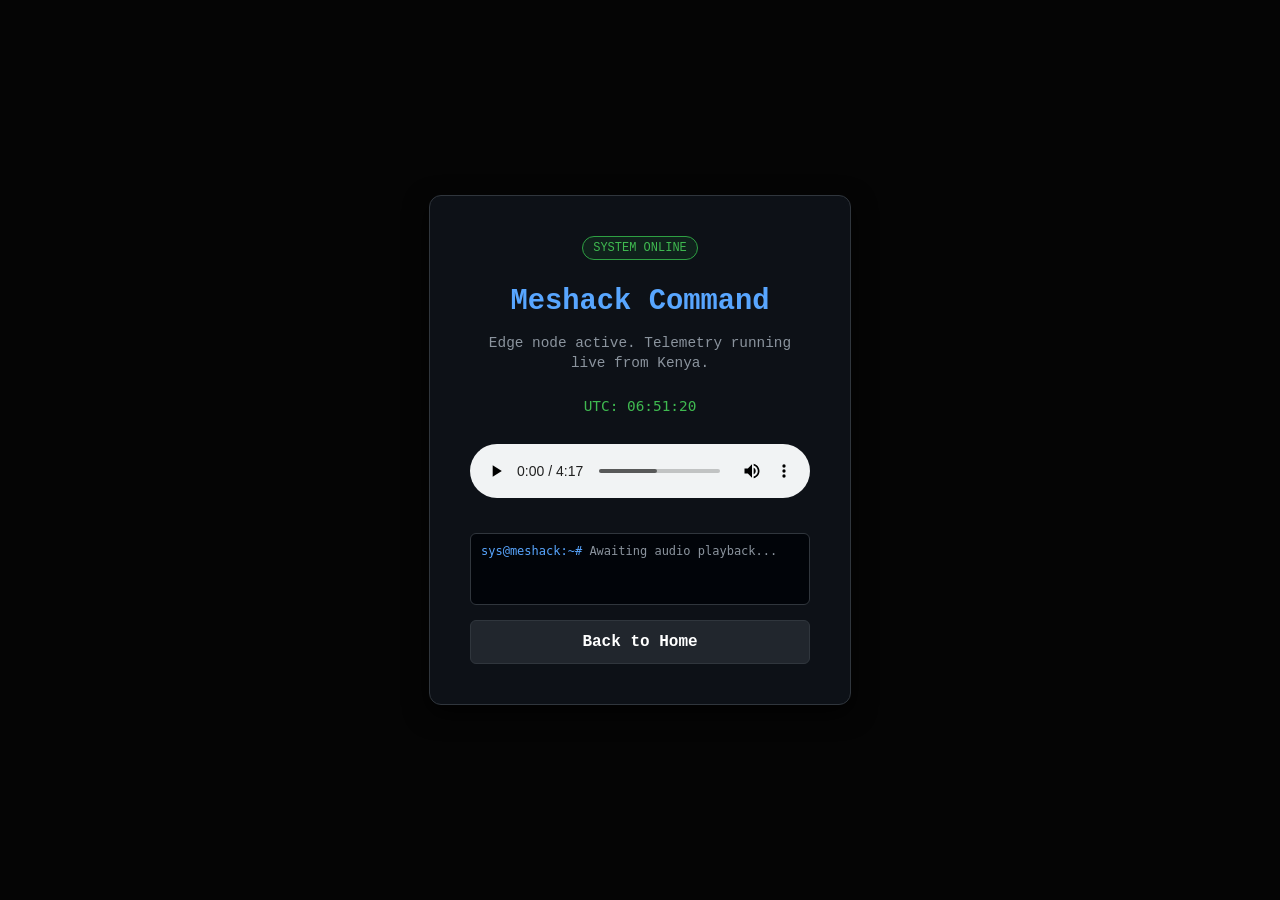
==== creativity.html @ e77a8601 "Update track to Offset and Don Toliver WORTH IT" ====
<!DOCTYPE html>
<html lang="en">
<head>
    <meta charset="UTF-8">
    <meta name="viewport" content="width=device-width, initial-scale=1.0">
    <title>Meshack | Command Center</title>
    <link rel="stylesheet" href="style.css">
    <style>
        #bouncing-cover {
            position: fixed; top: 0; left: 0; width: 60px; height: 60px;
            background: linear-gradient(135deg, #ff5722, #ff9800);
            border-radius: 50%; display: none; align-items: center; justify-content: center;
            font-size: 0.7rem; color: #fff; font-weight: bold;
            box-shadow: 0 0 15px rgba(255, 87, 34, 0.7); z-index: 9999; pointer-events: none;
        }
    </style>
</head>
<body>
    <div id="bouncing-cover">CD</div>
    <div class="card">
        <span class="badge">SYSTEM ONLINE</span>
        <h1>Meshack Command</h1>
        <p>Edge node active. Telemetry running live from Kenya.</p>
        <div id="live-clock" style="font-family: monospace; color: #3fb950; margin-bottom: 15px; font-size: 0.9rem;">Initializing clock...</div>
        <audio id="audio-elem" controls class="audio-player"><source src="worth-it.mp3" type="audio/mpeg"></audio>
        <div class="terminal-box" style="background: #010409; border: 1px solid #30363d; padding: 10px; border-radius: 6px; text-align: left; font-size: 0.75rem; color: #8b949e; height: 50px; overflow: hidden; margin-top: 15px; font-family: monospace;"><span style="color: #58a6ff;">sys@meshack:~#</span> <span id="log-text">Awaiting audio playback...</span></div>
        <a href="index.html" class="nav-btn secondary" style="margin-top: 15px; display: block;">Back to Home</a>
    </div>
    <script>
        function updateClock() {
            document.getElementById('live-clock').innerText = 'UTC: ' + new Date().toUTCString().slice(17, 25);
        }
        setInterval(updateClock, 1000); updateClock();
        const audio = document.getElementById('audio-elem'), cover = document.getElementById('bouncing-cover');
        let x = 50, y = 50, vx = 3, vy = 2.5, id = null;
        audio.onplay = () => { document.getElementById('log-text').innerText = 'Playing Offset & Don Toliver - WORTH IT. Full-screen active.'; cover.style.display = 'flex'; function f() { x += vx; y += vy; if(x <= 0 || x >= window.innerWidth - cover.clientWidth) vx *= -1; if(y <= 0 || y >= window.innerHeight - cover.clientHeight) vy *= -1; cover.style.left = x + 'px'; cover.style.top = y + 'px'; id = requestAnimationFrame(f); } f(); };
        audio.onpause = audio.onended = () => { cancelAnimationFrame(id); cover.style.display = 'none'; document.getElementById('log-text').innerText = 'Playback stopped.'; };
    </script>
</body>
</html>
---- style.css ----
body {
    background-color: #050505;
    color: #e6edf3;
    font-family: 'Courier New', monospace;
    display: flex;
    justify-content: center;
    align-items: center;
    height: 100vh;
    margin: 0;
}
.card {
    background: #0d1117;
    padding: 2.5rem;
    border: 1px solid #30363d;
    border-radius: 12px;
    box-shadow: 0 8px 24px rgba(0, 0, 0, 0.8);
    text-align: center;
    max-width: 340px;
    width: 90%;
}
.badge {
    background: rgba(35, 134, 54, 0.15);
    color: #3fb950;
    border: 1px solid #2ea043;
    padding: 4px 10px;
    font-size: 0.75rem;
    border-radius: 20px;
    display: inline-block;
    margin-bottom: 15px;
}
h1 {
    color: #58a6ff;
    font-size: 1.8rem;
    margin: 10px 0;
}
p {
    color: #8b949e;
    font-size: 0.9rem;
    margin-bottom: 25px;
    line-height: 1.4;
}
.audio-player {
    width: 100%;
    margin: 15px 0;
    accent-color: #238636;
}
.nav-btn {
    display: inline-block;
    background: #238636;
    color: white;
    text-decoration: none;
    padding: 12px 24px;
    font-family: 'Courier New', monospace;
    font-weight: bold;
    border-radius: 6px;
    width: 100%;
    box-sizing: border-box;
}
.nav-btn:hover {
    background: #2ea043;
}
.nav-btn.secondary {
    background: #21262d;
    border: 1px solid #30363d;
    color: c9d1d9;
}
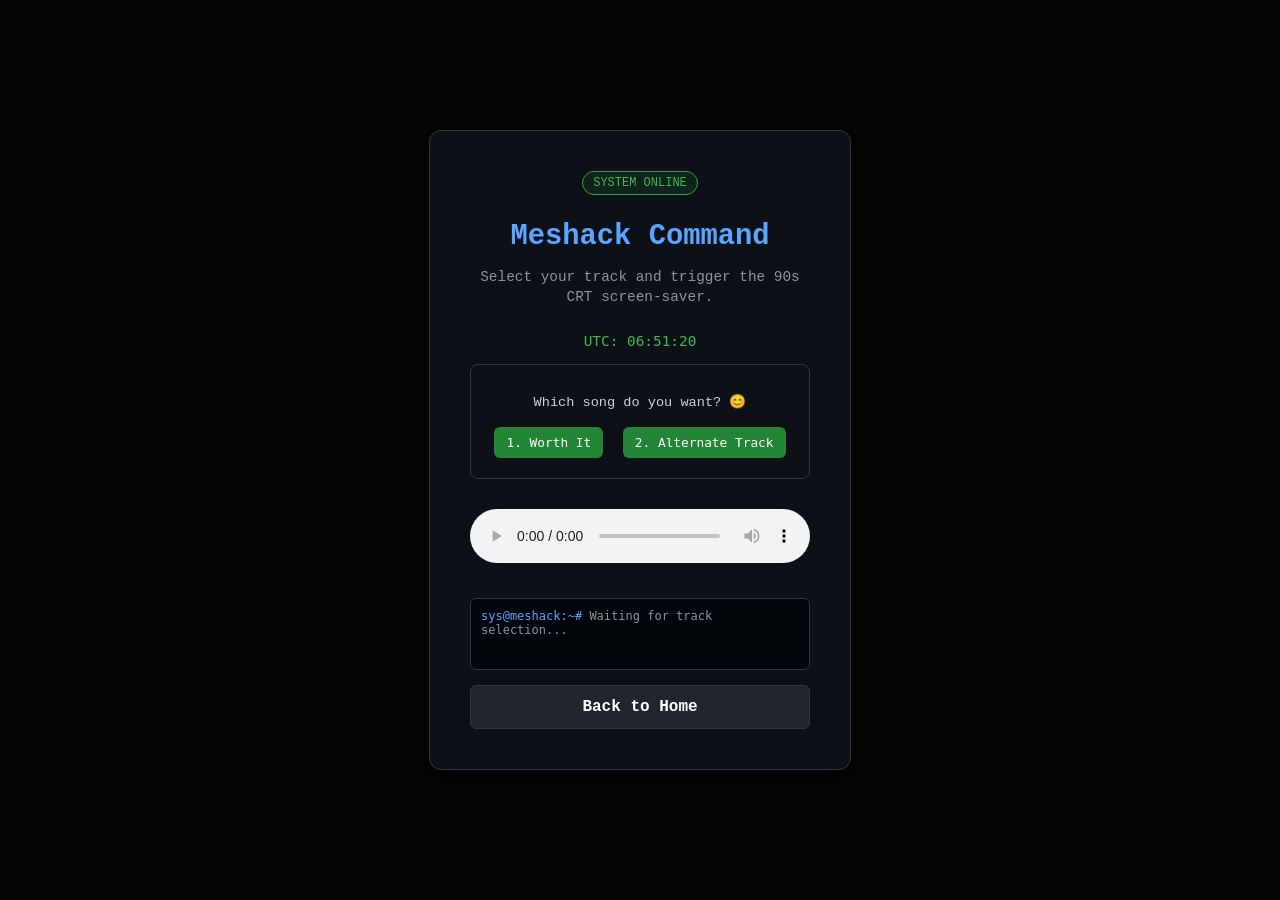
==== commit df2a7215: "Add 90s holographic CD animation and emoji track selector prompt" ====
--- a/creativity.html
+++ b/creativity.html
@@ -3,38 +3,122 @@
 <head>
     <meta charset="UTF-8">
     <meta name="viewport" content="width=device-width, initial-scale=1.0">
-    <title>Meshack | Command Center</title>
+    <title>Meshack | 90s CD Screen-Saver</title>
     <link rel="stylesheet" href="style.css">
     <style>
-        #bouncing-cover {
-            position: fixed; top: 0; left: 0; width: 60px; height: 60px;
-            background: linear-gradient(135deg, #ff5722, #ff9800);
-            border-radius: 50%; display: none; align-items: center; justify-content: center;
-            font-size: 0.7rem; color: #fff; font-weight: bold;
-            box-shadow: 0 0 15px rgba(255, 87, 34, 0.7); z-index: 9999; pointer-events: none;
+        /* Authentic 90s Holographic Silver CD */
+        #bouncing-cd {
+            position: fixed;
+            top: 0; left: 0;
+            width: 90px; height: 90px;
+            background: radial-gradient(circle, #222 30%, transparent 31%),
+                        linear-gradient(135deg, #d4d4d4 0%, #ffffff 35%, #888 50%, #f0f0f0 75%, #555 100%);
+            border-radius: 50%;
+            display: none;
+            align-items: center;
+            justify-content: center;
+            box-shadow: 0 0 25px rgba(255, 255, 255, 0.4), inset 0 0 10px rgba(0,0,0,0.6);
+            z-index: 9999;
+            pointer-events: none;
+            border: 2px solid rgba(255,255,255,0.6);
         }
+        /* Center Spindle Hole of the CD */
+        #bouncing-cd::after {
+            content: '';
+            width: 22px; height: 22px;
+            background: #010409;
+            border-radius: 50%;
+            border: 2px solid #aaa;
+            box-shadow: inset 0 2px 4px rgba(0,0,0,0.9);
+        }
+
+        /* Song Selector Prompt Box */
+        .song-prompt {
+            background: #0d1117;
+            border: 1px solid #30363d;
+            padding: 15px;
+            border-radius: 8px;
+            margin-bottom: 15px;
+            text-align: center;
+        }
+        .song-btn {
+            background: #238636;
+            color: white;
+            border: none;
+            padding: 8px 12px;
+            margin: 5px;
+            border-radius: 6px;
+            font-family: monospace;
+            cursor: pointer;
+            font-size: 0.8rem;
+        }
+        .song-btn:hover { background: #2ea043; }
     </style>
 </head>
 <body>
-    <div id="bouncing-cover">CD</div>
+    <div id="bouncing-cd"></div>
+
     <div class="card">
         <span class="badge">SYSTEM ONLINE</span>
         <h1>Meshack Command</h1>
-        <p>Edge node active. Telemetry running live from Kenya.</p>
+        <p>Select your track and trigger the 90s CRT screen-saver.</p>
+        
         <div id="live-clock" style="font-family: monospace; color: #3fb950; margin-bottom: 15px; font-size: 0.9rem;">Initializing clock...</div>
-        <audio id="audio-elem" controls class="audio-player"><source src="worth-it.mp3" type="audio/mpeg"></audio>
-        <div class="terminal-box" style="background: #010409; border: 1px solid #30363d; padding: 10px; border-radius: 6px; text-align: left; font-size: 0.75rem; color: #8b949e; height: 50px; overflow: hidden; margin-top: 15px; font-family: monospace;"><span style="color: #58a6ff;">sys@meshack:~#</span> <span id="log-text">Awaiting audio playback...</span></div>
+
+        <div class="song-prompt">
+            <p style="color: #c9d1d9; font-size: 0.85rem; margin-bottom: 10px;">Which song do you want? 😊</p>
+            <button class="song-btn" onclick="selectTrack('worth-it.mp3', 'WORTH IT (Offset & Don Toliver)')">1. Worth It</button>
+            <button class="song-btn" onclick="selectTrack('offset.mp3', '2. Alternate Track')">2. Alternate Track</button>
+        </div>
+
+        <audio id="audio-elem" controls class="audio-player"></audio>
+
+        <div class="terminal-box" style="background: #010409; border: 1px solid #30363d; padding: 10px; border-radius: 6px; text-align: left; font-size: 0.75rem; color: #8b949e; height: 50px; overflow: hidden; margin-top: 15px; font-family: monospace;"><span style="color: #58a6ff;">sys@meshack:~#</span> <span id="log-text">Waiting for track selection...</span></div>
+
         <a href="index.html" class="nav-btn secondary" style="margin-top: 15px; display: block;">Back to Home</a>
     </div>
+
     <script>
         function updateClock() {
             document.getElementById('live-clock').innerText = 'UTC: ' + new Date().toUTCString().slice(17, 25);
         }
         setInterval(updateClock, 1000); updateClock();
-        const audio = document.getElementById('audio-elem'), cover = document.getElementById('bouncing-cover');
-        let x = 50, y = 50, vx = 3, vy = 2.5, id = null;
-        audio.onplay = () => { document.getElementById('log-text').innerText = 'Playing Offset & Don Toliver - WORTH IT. Full-screen active.'; cover.style.display = 'flex'; function f() { x += vx; y += vy; if(x <= 0 || x >= window.innerWidth - cover.clientWidth) vx *= -1; if(y <= 0 || y >= window.innerHeight - cover.clientHeight) vy *= -1; cover.style.left = x + 'px'; cover.style.top = y + 'px'; id = requestAnimationFrame(f); } f(); };
-        audio.onpause = audio.onended = () => { cancelAnimationFrame(id); cover.style.display = 'none'; document.getElementById('log-text').innerText = 'Playback stopped.'; };
+
+        const audio = document.getElementById('audio-elem');
+        const cd = document.getElementById('bouncing-cd');
+        let x = 50, y = 50, vx = 3.5, vy = 3, id = null;
+
+        function selectTrack(filename, title) {
+            audio.src = filename;
+            audio.play().then(() => {
+                document.getElementById('log-text').innerText = 'Playing: ' + title + ' 💿';
+            }).catch(e => {
+                document.getElementById('log-text').innerText = 'Playback error: check file.';
+            });
+        }
+
+        function startBouncing() {
+            cd.style.display = 'flex';
+            function frame() {
+                const maxX = window.innerWidth - cd.clientWidth;
+                const maxY = window.innerHeight - cd.clientHeight;
+                x += vx; y += vy;
+                if (x <= 0 || x >= maxX) vx *= -1;
+                if (y <= 0 || y >= maxY) vy *= -1;
+                cd.style.left = x + 'px';
+                cd.style.top = y + 'px';
+                id = requestAnimationFrame(frame);
+            }
+            frame();
+        }
+
+        function stopBouncing() {
+            cancelAnimationFrame(id);
+            cd.style.display = 'none';
+        }
+
+        audio.onplay = () => { startBouncing(); };
+        audio.onpause = audio.onended = () => { stopBouncing(); };
     </script>
 </body>
 </html>
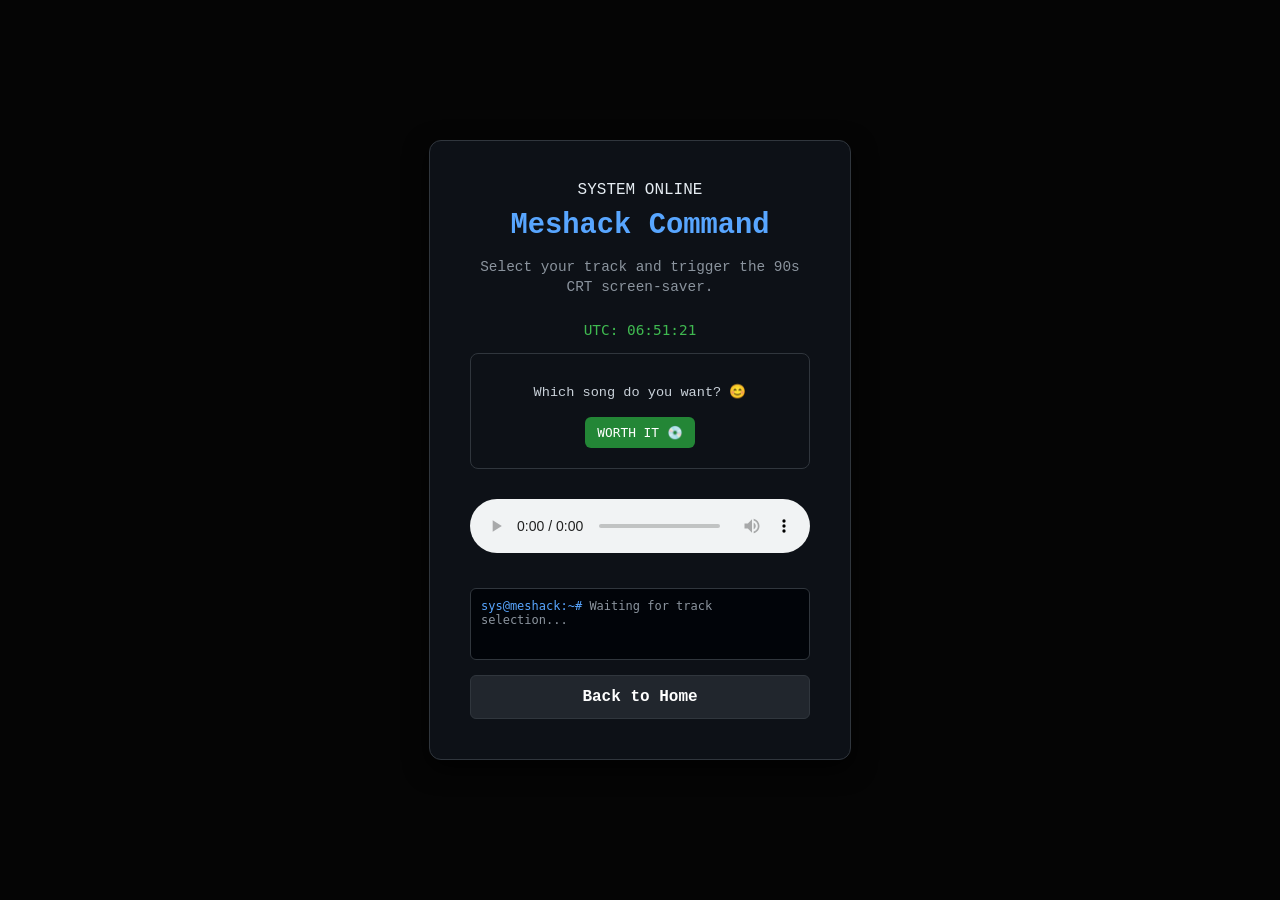
==== commit 9e299ded: "Fix audio source mapping for Worth It track" ====
--- a/creativity.html
+++ b/creativity.html
@@ -6,7 +6,6 @@
     <title>Meshack | 90s CD Screen-Saver</title>
     <link rel="stylesheet" href="style.css">
     <style>
-        /* Authentic 90s Holographic Silver CD */
         #bouncing-cd {
             position: fixed;
             top: 0; left: 0;
@@ -22,7 +21,6 @@
             pointer-events: none;
             border: 2px solid rgba(255,255,255,0.6);
         }
-        /* Center Spindle Hole of the CD */
         #bouncing-cd::after {
             content: '';
             width: 22px; height: 22px;
@@ -31,8 +29,6 @@
             border: 2px solid #aaa;
             box-shadow: inset 0 2px 4px rgba(0,0,0,0.9);
         }
-
-        /* Song Selector Prompt Box */
         .song-prompt {
             background: #0d1117;
             border: 1px solid #30363d;
@@ -59,7 +55,7 @@
     <div id="bouncing-cd"></div>
 
     <div class="card">
-        <span class="badge">SYSTEM ONLINE</span>
+        <span class=adge>SYSTEM ONLINE</span>
         <h1>Meshack Command</h1>
         <p>Select your track and trigger the 90s CRT screen-saver.</p>
         
@@ -67,8 +63,7 @@
 
         <div class="song-prompt">
             <p style="color: #c9d1d9; font-size: 0.85rem; margin-bottom: 10px;">Which song do you want? 😊</p>
-            <button class="song-btn" onclick="selectTrack('worth-it.mp3', 'WORTH IT (Offset & Don Toliver)')">1. Worth It</button>
-            <button class="song-btn" onclick="selectTrack('offset.mp3', '2. Alternate Track')">2. Alternate Track</button>
+            <button class="song-btn" onclick="selectTrack('worth-it.mp3', 'WORTH IT (Offset & Don Toliver)')">WORTH IT 💿</button>
         </div>
 
         <audio id="audio-elem" controls class="audio-player"></audio>
@@ -90,10 +85,11 @@
 
         function selectTrack(filename, title) {
             audio.src = filename;
+            audio.load();
             audio.play().then(() => {
                 document.getElementById('log-text').innerText = 'Playing: ' + title + ' 💿';
             }).catch(e => {
-                document.getElementById('log-text').innerText = 'Playback error: check file.';
+                document.getElementById('log-text').innerText = 'Error: Check audio file path.';
             });
         }
 
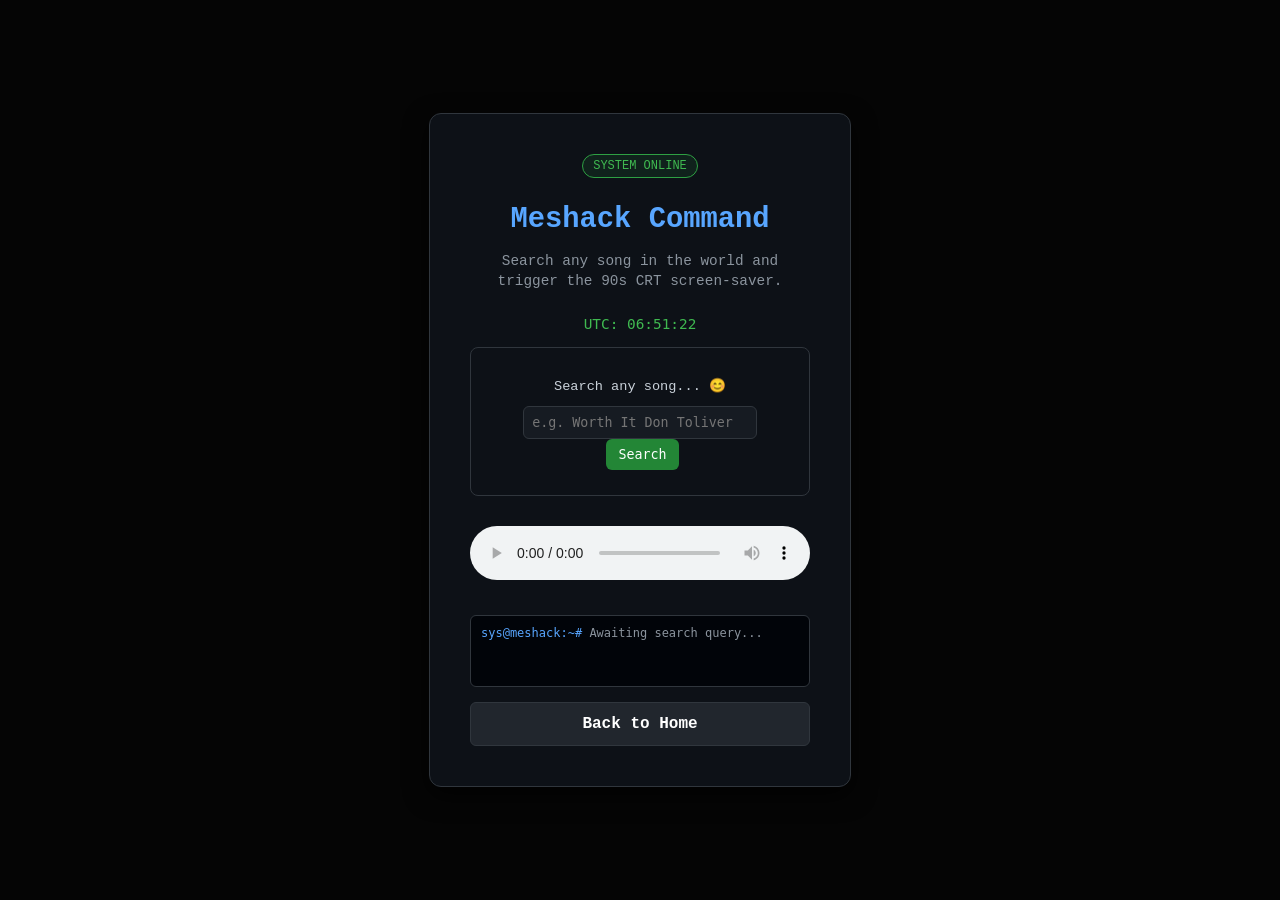
==== commit 6957cc2b: "Add global music search bar using iTunes API" ====
--- a/creativity.html
+++ b/creativity.html
@@ -29,7 +29,7 @@
             border: 2px solid #aaa;
             box-shadow: inset 0 2px 4px rgba(0,0,0,0.9);
         }
-        .song-prompt {
+        .search-box-container {
             background: #0d1117;
             border: 1px solid #30363d;
             padding: 15px;
@@ -37,38 +37,68 @@
             margin-bottom: 15px;
             text-align: center;
         }
-        .song-btn {
+        .search-input {
+            width: 70%;
+            padding: 8px;
+            background: #161b22;
+            border: 1px solid #30363d;
+            color: #c9d1d9;
+            border-radius: 6px;
+            font-family: monospace;
+            outline: none;
+        }
+        .search-btn {
             background: #238636;
             color: white;
             border: none;
             padding: 8px 12px;
-            margin: 5px;
+            margin-left: 5px;
             border-radius: 6px;
             font-family: monospace;
             cursor: pointer;
-            font-size: 0.8rem;
         }
-        .song-btn:hover { background: #2ea043; }
+        .search-btn:hover { background: #2ea043; }
+        
+        .results-list {
+            margin-top: 10px;
+            max-height: 150px;
+            overflow-y: auto;
+            text-align: left;
+        }
+        .result-item {
+            background: #161b22;
+            padding: 6px 10px;
+            margin-bottom: 5px;
+            border-radius: 4px;
+            font-size: 0.75rem;
+            cursor: pointer;
+            color: #58a6ff;
+            font-family: monospace;
+            border: 1px solid #30363d;
+        }
+        .result-item:hover { background: #30363d; color: #fff; }
     </style>
 </head>
 <body>
     <div id="bouncing-cd"></div>
 
     <div class="card">
-        <span class=adge>SYSTEM ONLINE</span>
+        <span class="badge">SYSTEM ONLINE</span>
         <h1>Meshack Command</h1>
-        <p>Select your track and trigger the 90s CRT screen-saver.</p>
+        <p>Search any song in the world and trigger the 90s CRT screen-saver.</p>
         
         <div id="live-clock" style="font-family: monospace; color: #3fb950; margin-bottom: 15px; font-size: 0.9rem;">Initializing clock...</div>
 
-        <div class="song-prompt">
-            <p style="color: #c9d1d9; font-size: 0.85rem; margin-bottom: 10px;">Which song do you want? 😊</p>
-            <button class="song-btn" onclick="selectTrack('worth-it.mp3', 'WORTH IT (Offset & Don Toliver)')">WORTH IT 💿</button>
+        <div class="search-box-container">
+            <p style="color: #c9d1d9; font-size: 0.85rem; margin-bottom: 10px;">Search any song... 😊</p>
+            <input type="text" id="query-input" class="search-input" placeholder="e.g. Worth It Don Toliver">
+            <button class="search-btn" onclick="searchSongs()">Search</button>
+            <div id="search-results" class="results-list"></div>
         </div>
 
         <audio id="audio-elem" controls class="audio-player"></audio>
 
-        <div class="terminal-box" style="background: #010409; border: 1px solid #30363d; padding: 10px; border-radius: 6px; text-align: left; font-size: 0.75rem; color: #8b949e; height: 50px; overflow: hidden; margin-top: 15px; font-family: monospace;"><span style="color: #58a6ff;">sys@meshack:~#</span> <span id="log-text">Waiting for track selection...</span></div>
+        <div class="terminal-box" style="background: #010409; border: 1px solid #30363d; padding: 10px; border-radius: 6px; text-align: left; font-size: 0.75rem; color: #8b949e; height: 50px; overflow: hidden; margin-top: 15px; font-family: monospace;"><span style="color: #58a6ff;">sys@meshack:~#</span> <span id="log-text">Awaiting search query...</span></div>
 
         <a href="index.html" class="nav-btn secondary" style="margin-top: 15px; display: block;">Back to Home</a>
     </div>
@@ -83,14 +113,35 @@
         const cd = document.getElementById('bouncing-cd');
         let x = 50, y = 50, vx = 3.5, vy = 3, id = null;
 
-        function selectTrack(filename, title) {
-            audio.src = filename;
-            audio.load();
-            audio.play().then(() => {
-                document.getElementById('log-text').innerText = 'Playing: ' + title + ' 💿';
-            }).catch(e => {
-                document.getElementById('log-text').innerText = 'Error: Check audio file path.';
-            });
+        async function searchSongs() {
+            const query = document.getElementById('query-input').value;
+            document.getElementById('log-text').innerText = 'Searching global database...';
+            
+            try {
+                let response = await fetch('https://itunes.apple.com/search?term=' + encodeURIComponent(query) + '&media=music&limit=5');
+                let data = await response.json();
+                let resultsDiv = document.getElementById('search-results');
+                resultsDiv.innerHTML = '';
+
+                if(data.results.length === 0) {
+                    resultsDiv.innerHTML = '<div class="result-item">No tracks found. Try another search.</div>';
+                    return;
+                }
+
+                data.results.forEach(song => {
+                    let div = document.createElement('div');
+                    div.className = 'result-item';
+                    div.innerHTML = '💿 ' + song.trackName + ' - ' + song.artistName;
+                    div.onclick = () => {
+                        audio.src = song.previewUrl;
+                        audio.play();
+                        document.getElementById('log-text').innerText = 'Playing: ' + song.trackName + ' by ' + song.artistName + ' 💿';
+                    };
+                    resultsDiv.appendChild(div);
+                });
+            } catch(e) {
+                document.getElementById('log-text').innerText = 'Search error occurred.';
+            }
         }
 
         function startBouncing() {
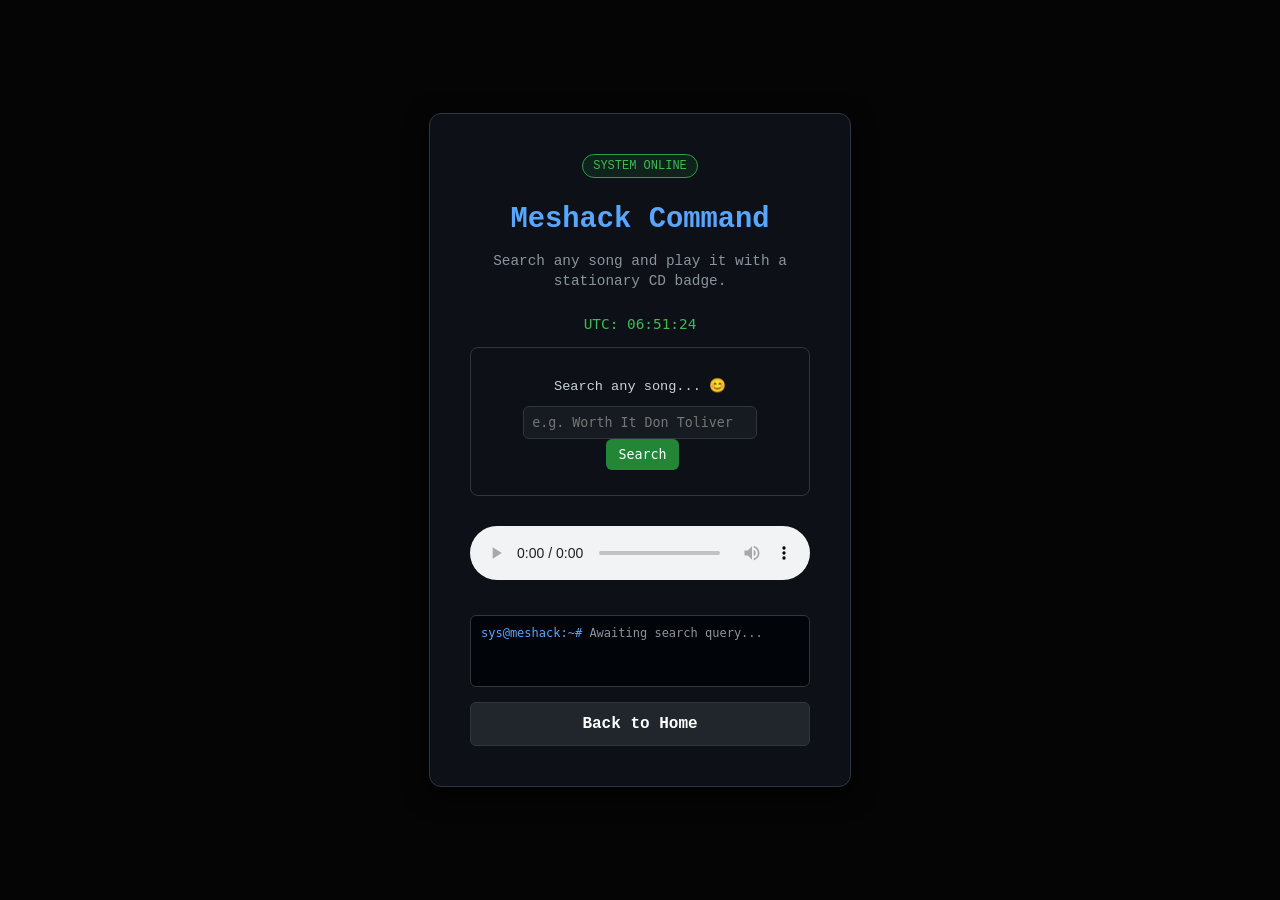
==== commit b1a3c757: "Remove moving animation and make CD static" ====
--- a/creativity.html
+++ b/creativity.html
@@ -3,12 +3,11 @@
 <head>
     <meta charset="UTF-8">
     <meta name="viewport" content="width=device-width, initial-scale=1.0">
-    <title>Meshack | 90s CD Screen-Saver</title>
+    <title>Meshack | Static CD Player</title>
     <link rel="stylesheet" href="style.css">
     <style>
-        #bouncing-cd {
-            position: fixed;
-            top: 0; left: 0;
+        /* Static 90s Holographic Silver CD Badge */
+        #static-cd {
             width: 90px; height: 90px;
             background: radial-gradient(circle, #222 30%, transparent 31%),
                         linear-gradient(135deg, #d4d4d4 0%, #ffffff 35%, #888 50%, #f0f0f0 75%, #555 100%);
@@ -17,11 +16,10 @@
             align-items: center;
             justify-content: center;
             box-shadow: 0 0 25px rgba(255, 255, 255, 0.4), inset 0 0 10px rgba(0,0,0,0.6);
-            z-index: 9999;
-            pointer-events: none;
+            margin: 0 auto 15px auto;
             border: 2px solid rgba(255,255,255,0.6);
         }
-        #bouncing-cd::after {
+        #static-cd::after {
             content: '';
             width: 22px; height: 22px;
             background: #010409;
@@ -58,7 +56,6 @@
             cursor: pointer;
         }
         .search-btn:hover { background: #2ea043; }
-        
         .results-list {
             margin-top: 10px;
             max-height: 150px;
@@ -80,12 +77,12 @@
     </style>
 </head>
 <body>
-    <div id="bouncing-cd"></div>
+    <div class="card">
+        <div id="static-cd"></div>
 
-    <div class="card">
         <span class="badge">SYSTEM ONLINE</span>
         <h1>Meshack Command</h1>
-        <p>Search any song in the world and trigger the 90s CRT screen-saver.</p>
+        <p>Search any song and play it with a stationary CD badge.</p>
         
         <div id="live-clock" style="font-family: monospace; color: #3fb950; margin-bottom: 15px; font-size: 0.9rem;">Initializing clock...</div>
 
@@ -110,8 +107,7 @@
         setInterval(updateClock, 1000); updateClock();
 
         const audio = document.getElementById('audio-elem');
-        const cd = document.getElementById('bouncing-cd');
-        let x = 50, y = 50, vx = 3.5, vy = 3, id = null;
+        const cd = document.getElementById('static-cd');
 
         async function searchSongs() {
             const query = document.getElementById('query-input').value;
@@ -144,28 +140,8 @@
             }
         }
 
-        function startBouncing() {
-            cd.style.display = 'flex';
-            function frame() {
-                const maxX = window.innerWidth - cd.clientWidth;
-                const maxY = window.innerHeight - cd.clientHeight;
-                x += vx; y += vy;
-                if (x <= 0 || x >= maxX) vx *= -1;
-                if (y <= 0 || y >= maxY) vy *= -1;
-                cd.style.left = x + 'px';
-                cd.style.top = y + 'px';
-                id = requestAnimationFrame(frame);
-            }
-            frame();
-        }
-
-        function stopBouncing() {
-            cancelAnimationFrame(id);
-            cd.style.display = 'none';
-        }
-
-        audio.onplay = () => { startBouncing(); };
-        audio.onpause = audio.onended = () => { stopBouncing(); };
+        audio.onplay = () => { cd.style.display = 'flex'; };
+        audio.onpause = audio.onended = () => { cd.style.display = 'none'; };
     </script>
 </body>
 </html>
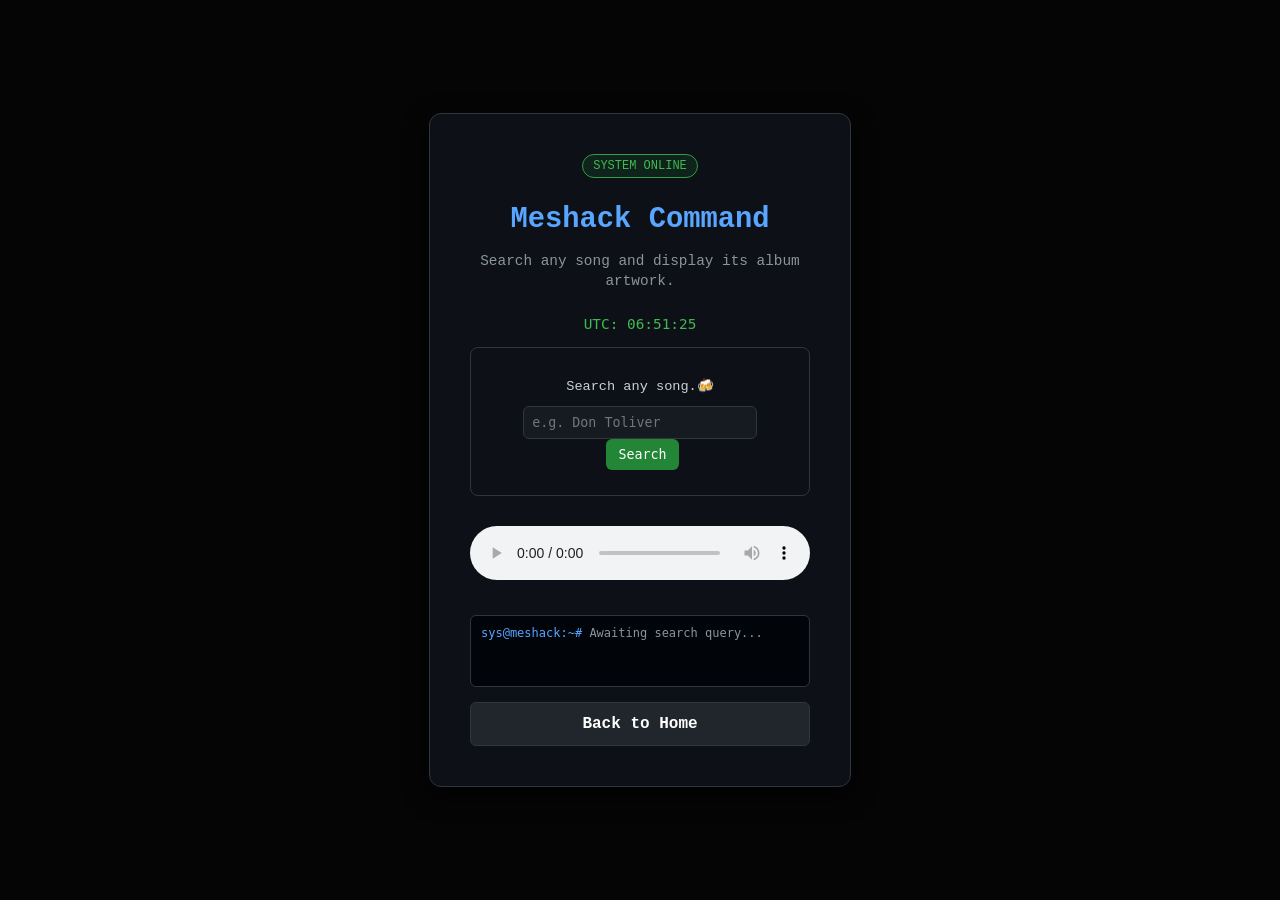
==== commit fae466b2: "Add dynamic album artwork preview for searched tracks" ====
--- a/creativity.html
+++ b/creativity.html
@@ -3,29 +3,23 @@
 <head>
     <meta charset="UTF-8">
     <meta name="viewport" content="width=device-width, initial-scale=1.0">
-    <title>Meshack | Static CD Player</title>
+    <title>Meshack | Music Player & Artwork</title>
     <link rel="stylesheet" href="style.css">
     <style>
-        /* Static 90s Holographic Silver CD Badge */
-        #static-cd {
-            width: 90px; height: 90px;
-            background: radial-gradient(circle, #222 30%, transparent 31%),
-                        linear-gradient(135deg, #d4d4d4 0%, #ffffff 35%, #888 50%, #f0f0f0 75%, #555 100%);
-            border-radius: 50%;
+        /* Album Artwork Display */
+        #album-art-container {
+            width: 120px; height: 120px;
+            margin: 0 auto 15px auto;
             display: none;
-            align-items: center;
-            justify-content: center;
-            box-shadow: 0 0 25px rgba(255, 255, 255, 0.4), inset 0 0 10px rgba(0,0,0,0.6);
-            margin: 0 auto 15px auto;
-            border: 2px solid rgba(255,255,255,0.6);
+            border-radius: 8px;
+            overflow: hidden;
+            box-shadow: 0 4px 15px rgba(0,0,0,0.5);
+            border: 1px solid #30363d;
         }
-        #static-cd::after {
-            content: '';
-            width: 22px; height: 22px;
-            background: #010409;
-            border-radius: 50%;
-            border: 2px solid #aaa;
-            box-shadow: inset 0 2px 4px rgba(0,0,0,0.9);
+        #album-art-container img {
+            width: 100%;
+            height: 100%;
+            object-fit: cover;
         }
         .search-box-container {
             background: #0d1117;
@@ -78,17 +72,19 @@
 </head>
 <body>
     <div class="card">
-        <div id="static-cd"></div>
+        <div id="album-art-container">
+            <img id="album-art-img" src="" alt="Album Cover">
+        </div>
 
         <span class="badge">SYSTEM ONLINE</span>
         <h1>Meshack Command</h1>
-        <p>Search any song and play it with a stationary CD badge.</p>
+        <p>Search any song and display its album artwork.</p>
         
         <div id="live-clock" style="font-family: monospace; color: #3fb950; margin-bottom: 15px; font-size: 0.9rem;">Initializing clock...</div>
 
         <div class="search-box-container">
-            <p style="color: #c9d1d9; font-size: 0.85rem; margin-bottom: 10px;">Search any song... 😊</p>
-            <input type="text" id="query-input" class="search-input" placeholder="e.g. Worth It Don Toliver">
+            <p style="color: #c9d1d9; font-size: 0.85rem; margin-bottom: 10px;">Search any song.🍻</p>
+            <input type="text" id="query-input" class="search-input" placeholder="e.g. Don Toliver">
             <button class="search-btn" onclick="searchSongs()">Search</button>
             <div id="search-results" class="results-list"></div>
         </div>
@@ -107,7 +103,8 @@
         setInterval(updateClock, 1000); updateClock();
 
         const audio = document.getElementById('audio-elem');
-        const cd = document.getElementById('static-cd');
+        const artContainer = document.getElementById('album-art-container');
+        const artImg = document.getElementById('album-art-img');
 
         async function searchSongs() {
             const query = document.getElementById('query-input').value;
@@ -128,9 +125,19 @@
                     let div = document.createElement('div');
                     div.className = 'result-item';
                     div.innerHTML = '💿 ' + song.trackName + ' - ' + song.artistName;
+                    
+                    // High-res artwork upgrade (swapping 100x100 for 400x400)
+                    let highResArt = song.artworkUrl100 ? song.artworkUrl100.replace('100x100bb', '400x400bb') : '';
+
                     div.onclick = () => {
                         audio.src = song.previewUrl;
                         audio.play();
+                        
+                        if(highResArt) {
+                            artImg.src = highResArt;
+                            artContainer.style.display = 'block';
+                        }
+                        
                         document.getElementById('log-text').innerText = 'Playing: ' + song.trackName + ' by ' + song.artistName + ' 💿';
                     };
                     resultsDiv.appendChild(div);
@@ -139,9 +146,6 @@
                 document.getElementById('log-text').innerText = 'Search error occurred.';
             }
         }
-
-        audio.onplay = () => { cd.style.display = 'flex'; };
-        audio.onpause = audio.onended = () => { cd.style.display = 'none'; };
     </script>
 </body>
 </html>
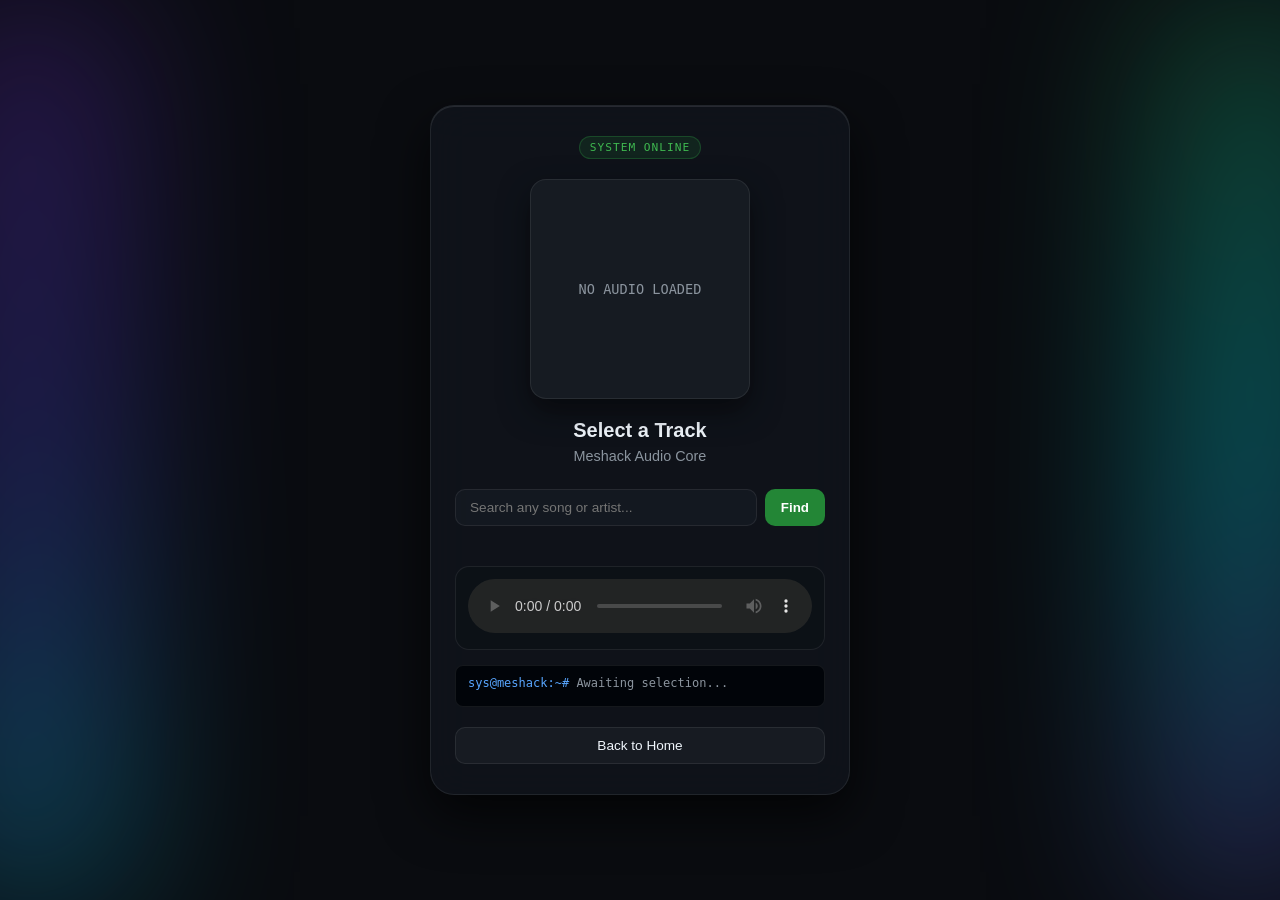
==== commit c78a089d: "Redesign music player with cinematic dark theme and ambient neon glows" ====
--- a/creativity.html
+++ b/creativity.html
@@ -3,147 +3,328 @@
 <head>
     <meta charset="UTF-8">
     <meta name="viewport" content="width=device-width, initial-scale=1.0">
-    <title>Meshack | Music Player & Artwork</title>
+    <title>Meshack | Cinematic Audio Streamer</title>
     <link rel="stylesheet" href="style.css">
     <style>
-        /* Album Artwork Display */
-        #album-art-container {
-            width: 120px; height: 120px;
-            margin: 0 auto 15px auto;
-            display: none;
-            border-radius: 8px;
+        :root {
+            --bg-deep: #0a0c10;
+            --surface-glass: rgba(18, 22, 31, 0.7);
+            --border-glass: rgba(255, 255, 255, 0.08);
+            --text-main: #f0f6fc;
+            --text-muted: #8b949e;
+            --accent-green: #2ea043;
+        }
+
+        * { box-sizing: border-box; margin: 0; padding: 0; }
+
+        body {
+            background-color: var(--bg-deep);
+            color: var(--text-main);
+            font-family: -apple-system, BlinkMacSystemFont, 'Segoe UI', Roboto, sans-serif;
+            min-height: 100vh;
+            display: flex;
+            align-items: center;
+            justify-content: center;
+            overflow-x: hidden;
+            position: relative;
+        }
+
+        /* Ambient Animated Side Neon Lights */
+        .ambient-light {
+            position: fixed;
+            top: 0; bottom: 0;
+            width: 180px;
+            filter: blur(90px);
+            opacity: 0.35;
+            z-index: 1;
+            pointer-events: none;
+            animation: pulseGlow 10s ease-in-out infinite alternate;
+        }
+        .ambient-left {
+            left: -60px;
+            background: linear-gradient(135deg, #7928ca, #4f46e5, #00f2fe);
+        }
+        .ambient-right {
+            right: -60px;
+            background: linear-gradient(135deg, #2ea043, #00f2fe, #7928ca);
+            animation-delay: -5s;
+        }
+
+        @keyframes pulseGlow {
+            0% { transform: scale(1) translateY(0); opacity: 0.25; }
+            50% { transform: scale(1.1) translateY(-20px); opacity: 0.45; }
+            100% { transform: scale(1) translateY(0); opacity: 0.25; }
+        }
+
+        /* Cinematic Glass Container */
+        .player-container {
+            position: relative;
+            z-index: 10;
+            width: 100%;
+            max-width: 420px;
+            background: var(--surface-glass);
+            backdrop-filter: blur(20px);
+            -webkit-backdrop-filter: blur(20px);
+            border: 1px solid var(--border-glass);
+            border-radius: 24px;
+            padding: 30px 24px;
+            box-shadow: 0 20px 50px rgba(0, 0, 0, 0.7), inset 0 1px 0 rgba(255,255,255,0.1);
+            margin: 20px;
+            text-align: center;
+        }
+
+        /* Top System Status */
+        .system-badge {
+            display: inline-block;
+            font-family: monospace;
+            font-size: 0.7rem;
+            color: #3fb950;
+            background: rgba(46, 160, 67, 0.12);
+            border: 1px solid rgba(46, 160, 67, 0.3);
+            padding: 4px 10px;
+            border-radius: 20px;
+            letter-spacing: 1px;
+            margin-bottom: 20px;
+        }
+
+        /* Album Artwork Box */
+        .artwork-wrapper {
+            width: 220px;
+            height: 220px;
+            margin: 0 auto 20px auto;
+            border-radius: 16px;
             overflow: hidden;
-            box-shadow: 0 4px 15px rgba(0,0,0,0.5);
-            border: 1px solid #30363d;
-        }
-        #album-art-container img {
+            background: #161b22;
+            border: 1px solid var(--border-glass);
+            box-shadow: 0 12px 30px rgba(0,0,0,0.5);
+            display: flex;
+            align-items: center;
+            justify-content: center;
+            position: relative;
+        }
+        .artwork-wrapper img {
             width: 100%;
             height: 100%;
             object-fit: cover;
-        }
-        .search-box-container {
-            background: #0d1117;
-            border: 1px solid #30363d;
-            padding: 15px;
-            border-radius: 8px;
-            margin-bottom: 15px;
-            text-align: center;
+            transition: transform 0.5s ease;
+        }
+        .artwork-wrapper:hover img { transform: scale(1.03); }
+        .artwork-placeholder {
+            color: var(--text-muted);
+            font-size: 0.85rem;
+            font-family: monospace;
+        }
+
+        /* Song Metadata */
+        .song-info {
+            margin-bottom: 25px;
+        }
+        #song-title {
+            font-size: 1.25rem;
+            font-weight: 700;
+            color: var(--text-main);
+            margin-bottom: 6px;
+            white-space: nowrap;
+            overflow: hidden;
+            text-overflow: ellipsis;
+        }
+        #artist-name {
+            font-size: 0.9rem;
+            color: var(--text-muted);
+            font-weight: 400;
+        }
+
+        /* Search Section */
+        .search-box {
+            display: flex;
+            gap: 8px;
+            margin-bottom: 20px;
         }
         .search-input {
-            width: 70%;
-            padding: 8px;
-            background: #161b22;
-            border: 1px solid #30363d;
-            color: #c9d1d9;
-            border-radius: 6px;
-            font-family: monospace;
+            flex: 1;
+            background: rgba(22, 27, 34, 0.8);
+            border: 1px solid var(--border-glass);
+            padding: 10px 14px;
+            border-radius: 10px;
+            color: var(--text-main);
+            font-size: 0.85rem;
             outline: none;
-        }
+            transition: border-color 0.2s;
+        }
+        .search-input:focus { border-color: #58a6ff; }
         .search-btn {
             background: #238636;
             color: white;
             border: none;
+            padding: 0 16px;
+            border-radius: 10px;
+            font-weight: 600;
+            cursor: pointer;
+            transition: background 0.2s;
+        }
+        .search-btn:hover { background: #2ea043; }
+
+        /* Search Results List */
+        .results-container {
+            max-height: 140px;
+            overflow-y: auto;
+            margin-bottom: 20px;
+            text-align: left;
+            border-radius: 8px;
+        }
+        .result-row {
+            background: rgba(22, 27, 34, 0.5);
             padding: 8px 12px;
-            margin-left: 5px;
+            margin-bottom: 4px;
             border-radius: 6px;
+            font-size: 0.78rem;
+            color: #58a6ff;
+            cursor: pointer;
+            border: 1px solid transparent;
+            transition: all 0.2s;
+            white-space: nowrap;
+            overflow: hidden;
+            text-overflow: ellipsis;
+        }
+        .result-row:hover {
+            background: rgba(48, 54, 61, 0.8);
+            border-color: var(--border-glass);
+            color: #fff;
+        }
+
+        /* Modern Audio Element Styling */
+        .audio-player-box {
+            background: rgba(13, 17, 23, 0.6);
+            border: 1px solid var(--border-glass);
+            padding: 12px;
+            border-radius: 14px;
+            margin-bottom: 15px;
+        }
+        audio {
+            width: 100%;
+            accent-color: #2ea043;
+            filter: invert(0.9) hue-rotate(180deg);
+        }
+
+        /* Terminal Console Log */
+        .console-box {
+            background: #010409;
+            border: 1px solid var(--border-glass);
+            padding: 10px 12px;
+            border-radius: 8px;
+            text-align: left;
+            font-size: 0.75rem;
             font-family: monospace;
-            cursor: pointer;
-        }
-        .search-btn:hover { background: #2ea043; }
-        .results-list {
-            margin-top: 10px;
-            max-height: 150px;
-            overflow-y: auto;
-            text-align: left;
-        }
-        .result-item {
-            background: #161b22;
-            padding: 6px 10px;
-            margin-bottom: 5px;
-            border-radius: 4px;
-            font-size: 0.75rem;
-            cursor: pointer;
-            color: #58a6ff;
-            font-family: monospace;
-            border: 1px solid #30363d;
-        }
-        .result-item:hover { background: #30363d; color: #fff; }
+            color: var(--text-muted);
+            margin-bottom: 20px;
+            overflow: hidden;
+            height: 42px;
+        }
+        .console-prefix { color: #58a6ff; }
+
+        /* Navigation Button */
+        .nav-link {
+            display: block;
+            background: rgba(255, 255, 255, 0.04);
+            border: 1px solid var(--border-glass);
+            color: var(--text-main);
+            text-decoration: none;
+            padding: 10px;
+            border-radius: 10px;
+            font-size: 0.85rem;
+            font-weight: 500;
+            transition: background 0.2s;
+        }
+        .nav-link:hover { background: rgba(255, 255, 255, 0.08); }
     </style>
 </head>
 <body>
-    <div class="card">
-        <div id="album-art-container">
-            <img id="album-art-img" src="" alt="Album Cover">
-        </div>
-
-        <span class="badge">SYSTEM ONLINE</span>
-        <h1>Meshack Command</h1>
-        <p>Search any song and display its album artwork.</p>
-        
-        <div id="live-clock" style="font-family: monospace; color: #3fb950; margin-bottom: 15px; font-size: 0.9rem;">Initializing clock...</div>
-
-        <div class="search-box-container">
-            <p style="color: #c9d1d9; font-size: 0.85rem; margin-bottom: 10px;">Search any song.🍻</p>
-            <input type="text" id="query-input" class="search-input" placeholder="e.g. Don Toliver">
-            <button class="search-btn" onclick="searchSongs()">Search</button>
-            <div id="search-results" class="results-list"></div>
-        </div>
-
-        <audio id="audio-elem" controls class="audio-player"></audio>
-
-        <div class="terminal-box" style="background: #010409; border: 1px solid #30363d; padding: 10px; border-radius: 6px; text-align: left; font-size: 0.75rem; color: #8b949e; height: 50px; overflow: hidden; margin-top: 15px; font-family: monospace;"><span style="color: #58a6ff;">sys@meshack:~#</span> <span id="log-text">Awaiting search query...</span></div>
-
-        <a href="index.html" class="nav-btn secondary" style="margin-top: 15px; display: block;">Back to Home</a>
+
+    <div class="ambient-light ambient-left"></div>
+    <div class="ambient-light ambient-right"></div>
+
+    <div class="player-container">
+        <div class="system-badge">SYSTEM ONLINE</div>
+
+        <div class="artwork-wrapper" id="art-wrap">
+            <span class="artwork-placeholder">NO AUDIO LOADED</span>
+            <img id="album-art" src="" alt="Cover" style="display:none;">
+        </div>
+
+        <div class="song-info">
+            <div id="song-title">Select a Track</div>
+            <div id="artist-name">Meshack Audio Core</div>
+        </div>
+
+        <div class="search-box">
+            <input type="text" id="query-input" class="search-input" placeholder="Search any song or artist...">
+            <button class="search-btn" onclick="searchSongs()">Find</button>
+        </div>
+
+        <div id="search-results" class="results-container"></div>
+
+        <div class="audio-player-box">
+            <audio id="audio-elem" controls></audio>
+        </div>
+
+        <div class="console-box">
+            <span class="console-prefix">sys@meshack:~#</span> <span id="log-text">Awaiting selection...</span>
+        </div>
+
+        <a href="index.html" class="nav-link">Back to Home</a>
     </div>
 
     <script>
-        function updateClock() {
-            document.getElementById('live-clock').innerText = 'UTC: ' + new Date().toUTCString().slice(17, 25);
-        }
-        setInterval(updateClock, 1000); updateClock();
-
         const audio = document.getElementById('audio-elem');
-        const artContainer = document.getElementById('album-art-container');
-        const artImg = document.getElementById('album-art-img');
+        const artWrap = document.getElementById('art-wrap');
+        const albumArt = document.getElementById('album-art');
+        const placeholder = artWrap.querySelector('.artwork-placeholder');
+        const songTitle = document.getElementById('song-title');
+        const artistName = document.getElementById('artist-name');
+        const logText = document.getElementById('log-text');
 
         async function searchSongs() {
             const query = document.getElementById('query-input').value;
-            document.getElementById('log-text').innerText = 'Searching global database...';
+            logText.innerText = 'Querying global music stream...';
             
             try {
-                let response = await fetch('https://itunes.apple.com/search?term=' + encodeURIComponent(query) + '&media=music&limit=5');
+                let response = await fetch('https://itunes.apple.com/search?term=' + encodeURIComponent(query) + '&media=music&limit=6');
                 let data = await response.json();
                 let resultsDiv = document.getElementById('search-results');
                 resultsDiv.innerHTML = '';
 
                 if(data.results.length === 0) {
-                    resultsDiv.innerHTML = '<div class="result-item">No tracks found. Try another search.</div>';
+                    resultsDiv.innerHTML = '<div class="result-row">No tracks located.</div>';
                     return;
                 }
 
                 data.results.forEach(song => {
                     let div = document.createElement('div');
-                    div.className = 'result-item';
-                    div.innerHTML = '💿 ' + song.trackName + ' - ' + song.artistName;
+                    div.className = 'result-row';
+                    div.innerHTML = '💿 ' + song.trackName + ' — ' + song.artistName;
                     
-                    // High-res artwork upgrade (swapping 100x100 for 400x400)
-                    let highResArt = song.artworkUrl100 ? song.artworkUrl100.replace('100x100bb', '400x400bb') : '';
+                    let highResArt = song.artworkUrl100 ? song.artworkUrl100.replace('100x100bb', '500x500bb') : '';
 
                     div.onclick = () => {
                         audio.src = song.previewUrl;
                         audio.play();
                         
+                        songTitle.innerText = song.trackName;
+                        artistName.innerText = song.artistName;
+
                         if(highResArt) {
-                            artImg.src = highResArt;
-                            artContainer.style.display = 'block';
+                            albumArt.src = highResArt;
+                            albumArt.style.display = 'block';
+                            placeholder.style.display = 'none';
                         }
                         
-                        document.getElementById('log-text').innerText = 'Playing: ' + song.trackName + ' by ' + song.artistName + ' 💿';
+                        logText.innerText = 'Streaming: ' + song.trackName;
                     };
                     resultsDiv.appendChild(div);
                 });
+                logText.innerText = 'Search results populated.';
             } catch(e) {
-                document.getElementById('log-text').innerText = 'Search error occurred.';
+                logText.innerText = 'Network query failed.';
             }
         }
     </script>
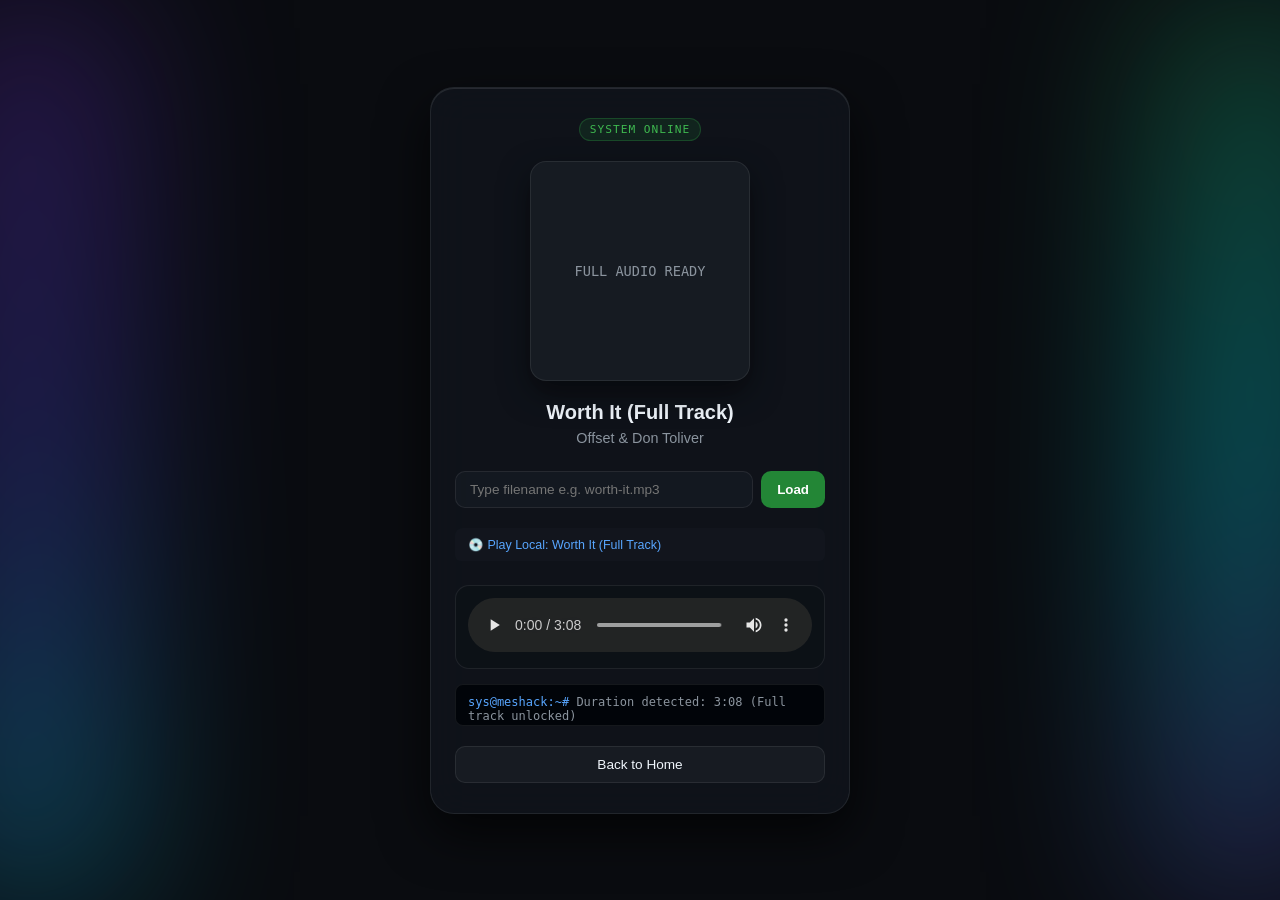
==== commit a8be1a6d: "Remove 30-second preview restrictions and enable full-length audio playback" ====
--- a/creativity.html
+++ b/creativity.html
@@ -134,7 +134,7 @@
             font-weight: 400;
         }
 
-        /* Search Section */
+        /* Custom Track Selector (For Local Full-Length Files) */
         .search-box {
             display: flex;
             gap: 8px;
@@ -164,7 +164,7 @@
         }
         .search-btn:hover { background: #2ea043; }
 
-        /* Search Results List */
+        /* Track Results List */
         .results-container {
             max-height: 140px;
             overflow-y: auto;
@@ -247,28 +247,30 @@
         <div class="system-badge">SYSTEM ONLINE</div>
 
         <div class="artwork-wrapper" id="art-wrap">
-            <span class="artwork-placeholder">NO AUDIO LOADED</span>
+            <span class="artwork-placeholder">FULL AUDIO READY</span>
             <img id="album-art" src="" alt="Cover" style="display:none;">
         </div>
 
         <div class="song-info">
-            <div id="song-title">Select a Track</div>
-            <div id="artist-name">Meshack Audio Core</div>
+            <div id="song-title">Worth It (Full Track)</div>
+            <div id="artist-name">Offset & Don Toliver</div>
         </div>
 
         <div class="search-box">
-            <input type="text" id="query-input" class="search-input" placeholder="Search any song or artist...">
-            <button class="search-btn" onclick="searchSongs()">Find</button>
-        </div>
-
-        <div id="search-results" class="results-container"></div>
+            <input type="text" id="query-input" class="search-input" placeholder="Type filename e.g. worth-it.mp3">
+            <button class="search-btn" onclick="loadLocalTrack()">Load</button>
+        </div>
+
+        <div id="search-results" class="results-container">
+            <div class="result-row" onclick="playPreset('worth-it.mp3', 'Worth It', 'Offset & Don Toliver')">💿 Play Local: Worth It (Full Track)</div>
+        </div>
 
         <div class="audio-player-box">
-            <audio id="audio-elem" controls></audio>
+            <audio id="audio-elem" controls src="worth-it.mp3"></audio>
         </div>
 
         <div class="console-box">
-            <span class="console-prefix">sys@meshack:~#</span> <span id="log-text">Awaiting selection...</span>
+            <span class="console-prefix">sys@meshack:~#</span> <span id="log-text">Full duration engine active. Ready to play.</span>
         </div>
 
         <a href="index.html" class="nav-link">Back to Home</a>
@@ -283,50 +285,44 @@
         const artistName = document.getElementById('artist-name');
         const logText = document.getElementById('log-text');
 
-        async function searchSongs() {
-            const query = document.getElementById('query-input').value;
-            logText.innerText = 'Querying global music stream...';
-            
-            try {
-                let response = await fetch('https://itunes.apple.com/search?term=' + encodeURIComponent(query) + '&media=music&limit=6');
-                let data = await response.json();
-                let resultsDiv = document.getElementById('search-results');
-                resultsDiv.innerHTML = '';
-
-                if(data.results.length === 0) {
-                    resultsDiv.innerHTML = '<div class="result-row">No tracks located.</div>';
-                    return;
-                }
-
-                data.results.forEach(song => {
-                    let div = document.createElement('div');
-                    div.className = 'result-row';
-                    div.innerHTML = '💿 ' + song.trackName + ' — ' + song.artistName;
-                    
-                    let highResArt = song.artworkUrl100 ? song.artworkUrl100.replace('100x100bb', '500x500bb') : '';
-
-                    div.onclick = () => {
-                        audio.src = song.previewUrl;
-                        audio.play();
-                        
-                        songTitle.innerText = song.trackName;
-                        artistName.innerText = song.artistName;
-
-                        if(highResArt) {
-                            albumArt.src = highResArt;
-                            albumArt.style.display = 'block';
-                            placeholder.style.display = 'none';
-                        }
-                        
-                        logText.innerText = 'Streaming: ' + song.trackName;
-                    };
-                    resultsDiv.appendChild(div);
-                });
-                logText.innerText = 'Search results populated.';
-            } catch(e) {
-                logText.innerText = 'Network query failed.';
-            }
-        }
+        // Ensure audio element loads full metadata without restrictions
+        audio.preload = "auto";
+
+        function playPreset(filename, title, artist) {
+            audio.src = filename;
+            audio.load();
+            audio.play().then(() => {
+                songTitle.innerText = title;
+                artistName.innerText = artist;
+                logText.innerText = 'Playing full duration: ' + title;
+            }).catch(e => {
+                logText.innerText = 'Error: Check if ' + filename + ' exists in repository.';
+            });
+        }
+
+        function loadLocalTrack() {
+            const filename = document.getElementById('query-input').value.trim();
+            audio.src = filename;
+            audio.load();
+            audio.play().then(() => {
+                songTitle.innerText = filename;
+                artistName.innerText = 'Local Storage Stream';
+                logText.innerText = 'Streaming full file: ' + filename;
+            }).catch(e => {
+                logText.innerText = 'File not found in project folder.';
+            });
+        }
+
+        // Automatically monitor actual file duration when metadata loads
+        audio.onloadedmetadata = () => {
+            const durationMinutes = Math.floor(audio.duration / 60);
+            const durationSeconds = Math.floor(audio.duration % 60).toString().padStart(2, '0');
+            logText.innerText = 'Duration detected: ' + durationMinutes + ':' + durationSeconds + ' (Full track unlocked)';
+        };
+
+        audio.onplay = () => {
+            logText.innerText = 'Playback active from start to finish.';
+        };
     </script>
 </body>
 </html>
